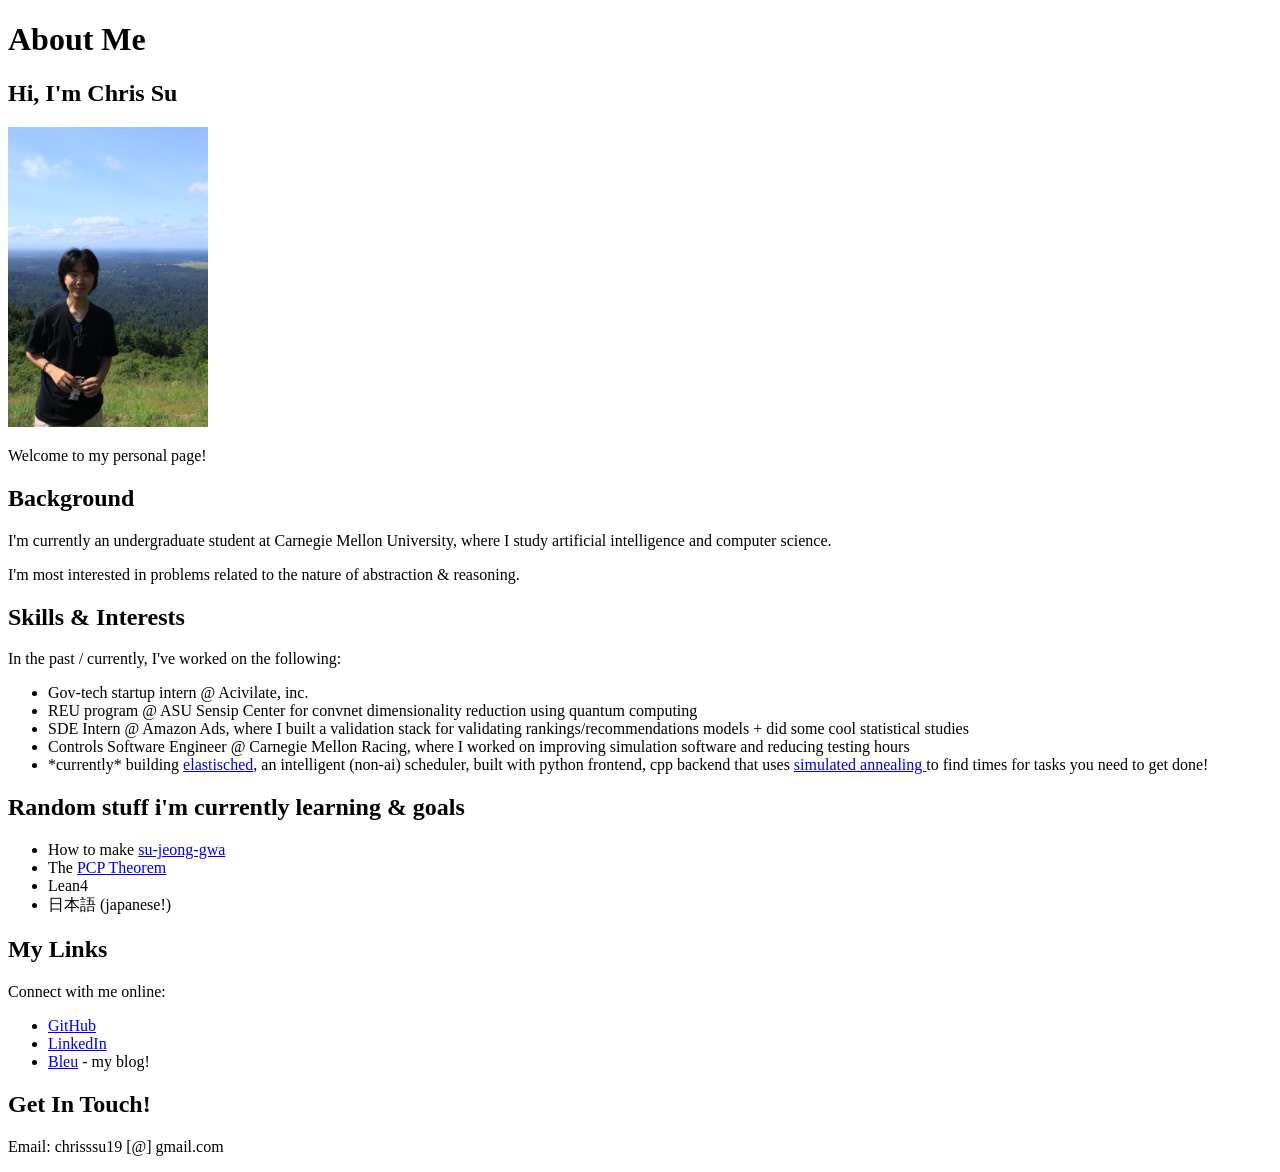
==== index.html @ 4f64fe0f "New index" ====
<!DOCTYPE html>
<html lang="en">
<head>
    <meta charset="UTF-8">
    <meta name="viewport" content="width=device-width, initial-scale=1.0">
    <title>About me - Chris Su</title>
</head>
<body>
    <h1>About Me</h1>
    
    <h2>Hi, I'm Chris Su</h2>
    <img src="assets/profilepic.JPEG" alt="Profile photo of Chris Su" width=200>
    
    <p>Welcome to my personal page!</p>
    
    <h2>Background</h2>
    <p>I'm currently an undergraduate student at Carnegie Mellon University, where I study artificial intelligence and computer science. </p>
    
    <p>I'm most interested in problems related to the nature of abstraction & reasoning.</p>

    <h2>Skills & Interests</h2>
    <p>In the past / currently, I've worked on the following:</p>
    <ul>
        <li>Gov-tech startup intern @ Acivilate, inc.</li>
        <li>REU program @ ASU Sensip Center for convnet dimensionality reduction using quantum computing</li>
        <li>SDE Intern @ Amazon Ads, where I built a validation stack for validating rankings/recommendations models + did some cool statistical studies</li>
        <li>Controls Software Engineer @ Carnegie Mellon Racing, where I worked on improving simulation software and reducing testing hours</li>
        <li>*currently* building <a href="https://www.github.com/chrissuu/elastisched">elastisched</a>, an intelligent (non-ai) scheduler, built with python frontend, cpp backend that uses <a href="https://en.wikipedia.org/wiki/Simulated_annealing">simulated annealing </a> to find times for tasks you need to get done!</li>
    </ul>
    
    <h2>Random stuff i'm currently learning & goals</h2>
    <ul>
        <li>How to make <a href="https://en.wikipedia.org/wiki/Sujeonggwa">su-jeong-gwa</a></li>
        <li>The <a href="https://en.wikipedia.org/wiki/PCP_theorem">PCP Theorem</a></li>
        <li>Lean4</li>
        <li>日本語 (japanese!)</li>
    </ul>
    
    <h2>My Links</h2>
    <p>Connect with me online:</p>
    <ul>
        <li><a href="https://www.github.com/chrissuu">GitHub</a></li>
        <li><a href="https://www.linkedin.com/in/chrissuu">LinkedIn</a></li>
        <li><a href="https://www.chrissuu.com/bleu">Bleu</a> - my blog!</li>
    </ul>
    
    <h2>Get In Touch!</h2>
    <p>Email: chrisssu19 [@] gmail.com</a></p>
</body>
</html>
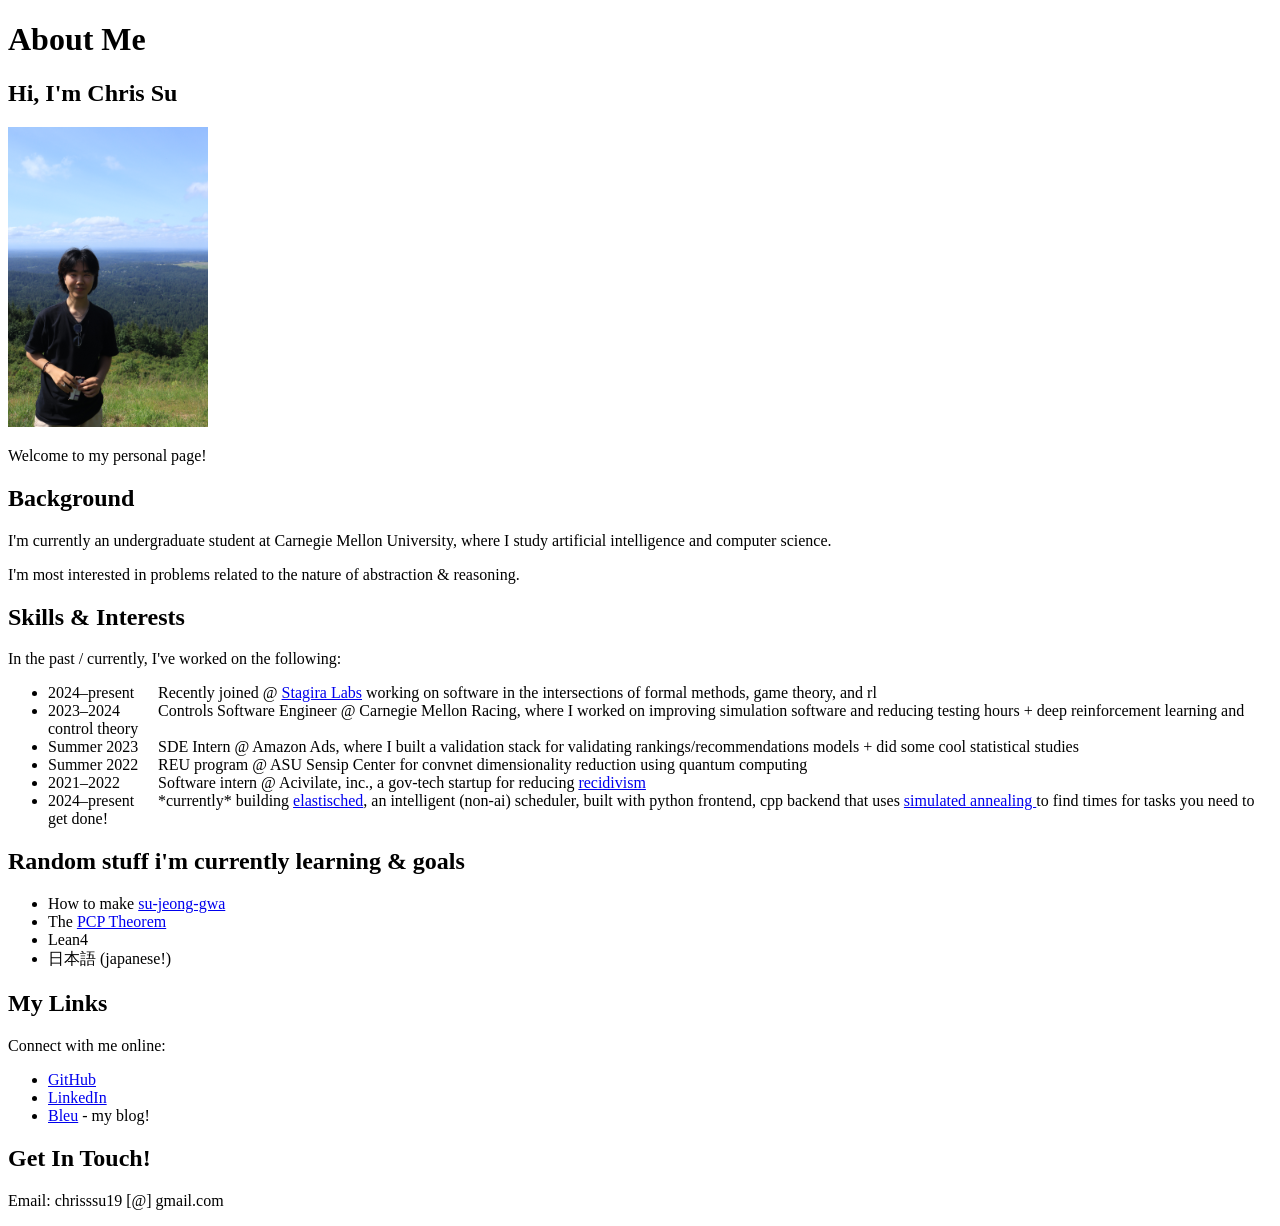
==== commit 625f3652: "[Feature] new footnotes, updated about" ====
--- a/index.html
+++ b/index.html
@@ -21,11 +21,12 @@
     <h2>Skills & Interests</h2>
     <p>In the past / currently, I've worked on the following:</p>
     <ul>
-        <li>Gov-tech startup intern @ Acivilate, inc.</li>
-        <li>REU program @ ASU Sensip Center for convnet dimensionality reduction using quantum computing</li>
-        <li>SDE Intern @ Amazon Ads, where I built a validation stack for validating rankings/recommendations models + did some cool statistical studies</li>
-        <li>Controls Software Engineer @ Carnegie Mellon Racing, where I worked on improving simulation software and reducing testing hours</li>
-        <li>*currently* building <a href="https://www.github.com/chrissuu/elastisched">elastisched</a>, an intelligent (non-ai) scheduler, built with python frontend, cpp backend that uses <a href="https://en.wikipedia.org/wiki/Simulated_annealing">simulated annealing </a> to find times for tasks you need to get done!</li>
+        <li><span style="display:inline-block; width:110px;">2024–present</span>Recently joined @ <a href="https://www.stagiralabs.com">Stagira Labs</a> working on software in the intersections of formal methods, game theory, and rl</li>
+        <li><span style="display:inline-block; width:110px;">2023–2024</span>Controls Software Engineer @ Carnegie Mellon Racing, where I worked on improving simulation software and reducing testing hours + deep reinforcement learning and control theory</li>
+        <li><span style="display:inline-block; width:110px;">Summer 2023</span>SDE Intern @ Amazon Ads, where I built a validation stack for validating rankings/recommendations models + did some cool statistical studies</li>
+        <li><span style="display:inline-block; width:110px;">Summer 2022</span>REU program @ ASU Sensip Center for convnet dimensionality reduction using quantum computing</li>
+        <li><span style="display:inline-block; width:110px;">2021–2022</span>Software intern @ Acivilate, inc., a gov-tech startup for reducing <a href="https://en.wikipedia.org/wiki/Recidivism">recidivism</a></li>
+        <li><span style="display:inline-block; width:110px;">2024–present</span>*currently* building <a href="https://www.github.com/chrissuu/elastisched">elastisched</a>, an intelligent (non-ai) scheduler, built with python frontend, cpp backend that uses <a href="https://en.wikipedia.org/wiki/Simulated_annealing">simulated annealing </a> to find times for tasks you need to get done!</li>
     </ul>
     
     <h2>Random stuff i'm currently learning & goals</h2>
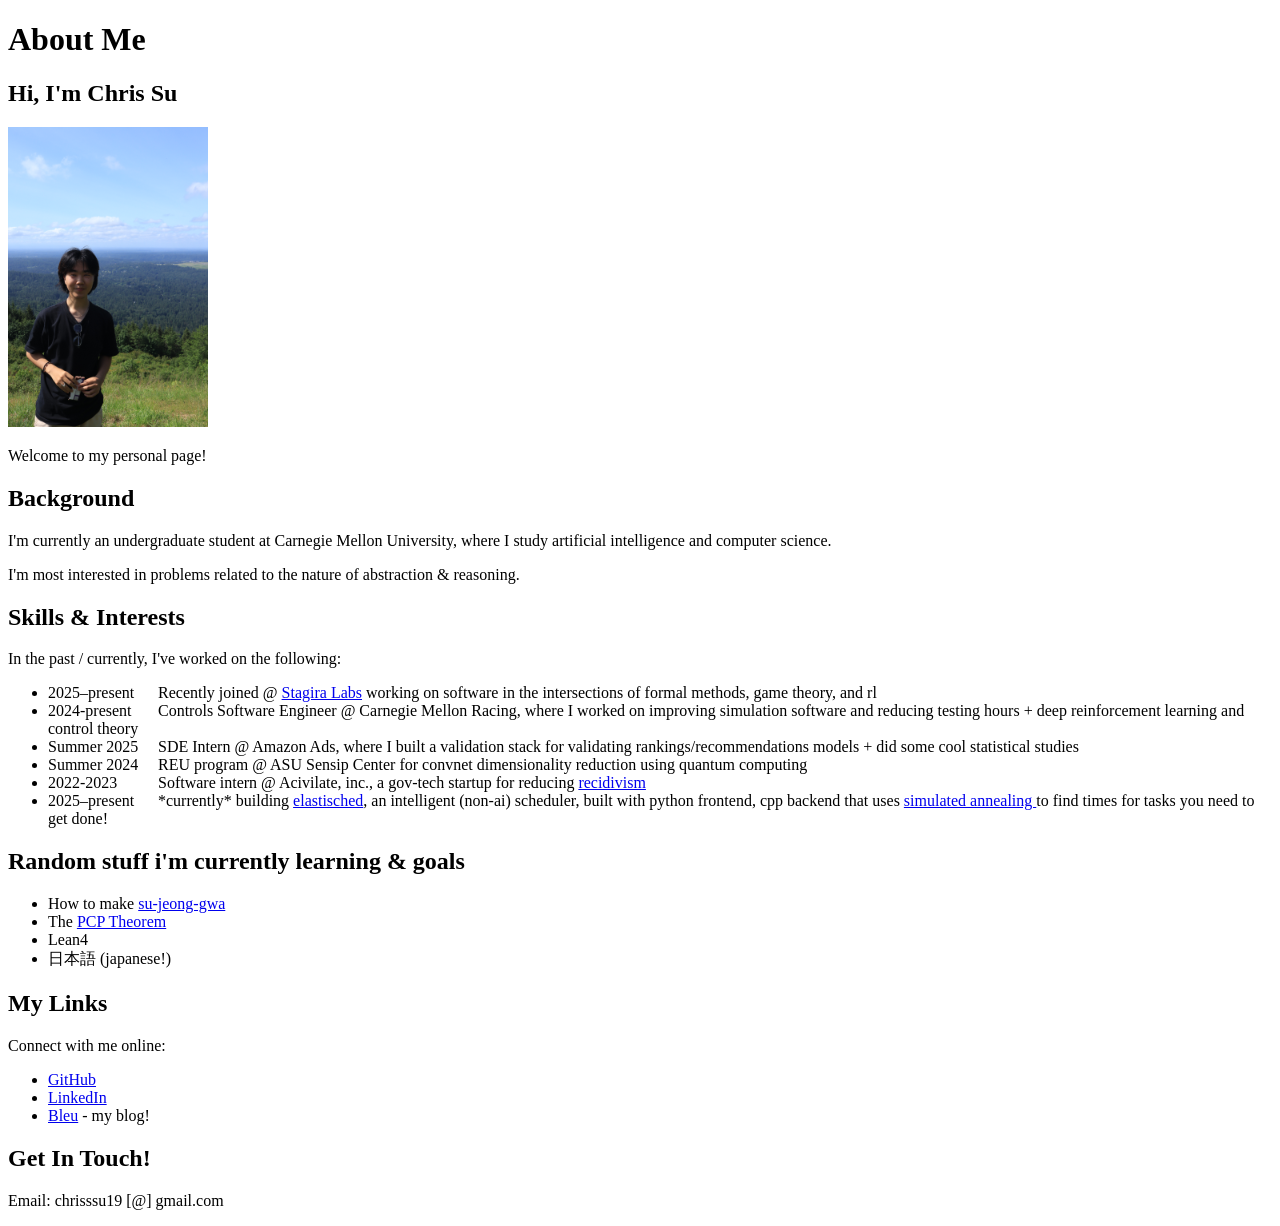
==== commit 51c0b556: "[Fix] fixed dates" ====
--- a/index.html
+++ b/index.html
@@ -21,12 +21,12 @@
     <h2>Skills & Interests</h2>
     <p>In the past / currently, I've worked on the following:</p>
     <ul>
-        <li><span style="display:inline-block; width:110px;">2024–present</span>Recently joined @ <a href="https://www.stagiralabs.com">Stagira Labs</a> working on software in the intersections of formal methods, game theory, and rl</li>
-        <li><span style="display:inline-block; width:110px;">2023–2024</span>Controls Software Engineer @ Carnegie Mellon Racing, where I worked on improving simulation software and reducing testing hours + deep reinforcement learning and control theory</li>
-        <li><span style="display:inline-block; width:110px;">Summer 2023</span>SDE Intern @ Amazon Ads, where I built a validation stack for validating rankings/recommendations models + did some cool statistical studies</li>
-        <li><span style="display:inline-block; width:110px;">Summer 2022</span>REU program @ ASU Sensip Center for convnet dimensionality reduction using quantum computing</li>
-        <li><span style="display:inline-block; width:110px;">2021–2022</span>Software intern @ Acivilate, inc., a gov-tech startup for reducing <a href="https://en.wikipedia.org/wiki/Recidivism">recidivism</a></li>
-        <li><span style="display:inline-block; width:110px;">2024–present</span>*currently* building <a href="https://www.github.com/chrissuu/elastisched">elastisched</a>, an intelligent (non-ai) scheduler, built with python frontend, cpp backend that uses <a href="https://en.wikipedia.org/wiki/Simulated_annealing">simulated annealing </a> to find times for tasks you need to get done!</li>
+        <li><span style="display:inline-block; width:110px;">2025–present</span>Recently joined @ <a href="https://www.stagiralabs.com">Stagira Labs</a> working on software in the intersections of formal methods, game theory, and rl</li>
+        <li><span style="display:inline-block; width:110px;">2024-present</span>Controls Software Engineer @ Carnegie Mellon Racing, where I worked on improving simulation software and reducing testing hours + deep reinforcement learning and control theory</li>
+        <li><span style="display:inline-block; width:110px;">Summer 2025</span>SDE Intern @ Amazon Ads, where I built a validation stack for validating rankings/recommendations models + did some cool statistical studies</li>
+        <li><span style="display:inline-block; width:110px;">Summer 2024</span>REU program @ ASU Sensip Center for convnet dimensionality reduction using quantum computing</li>
+        <li><span style="display:inline-block; width:110px;">2022-2023</span>Software intern @ Acivilate, inc., a gov-tech startup for reducing <a href="https://en.wikipedia.org/wiki/Recidivism">recidivism</a></li>
+        <li><span style="display:inline-block; width:110px;">2025–present</span>*currently* building <a href="https://www.github.com/chrissuu/elastisched">elastisched</a>, an intelligent (non-ai) scheduler, built with python frontend, cpp backend that uses <a href="https://en.wikipedia.org/wiki/Simulated_annealing">simulated annealing </a> to find times for tasks you need to get done!</li>
     </ul>
     
     <h2>Random stuff i'm currently learning & goals</h2>
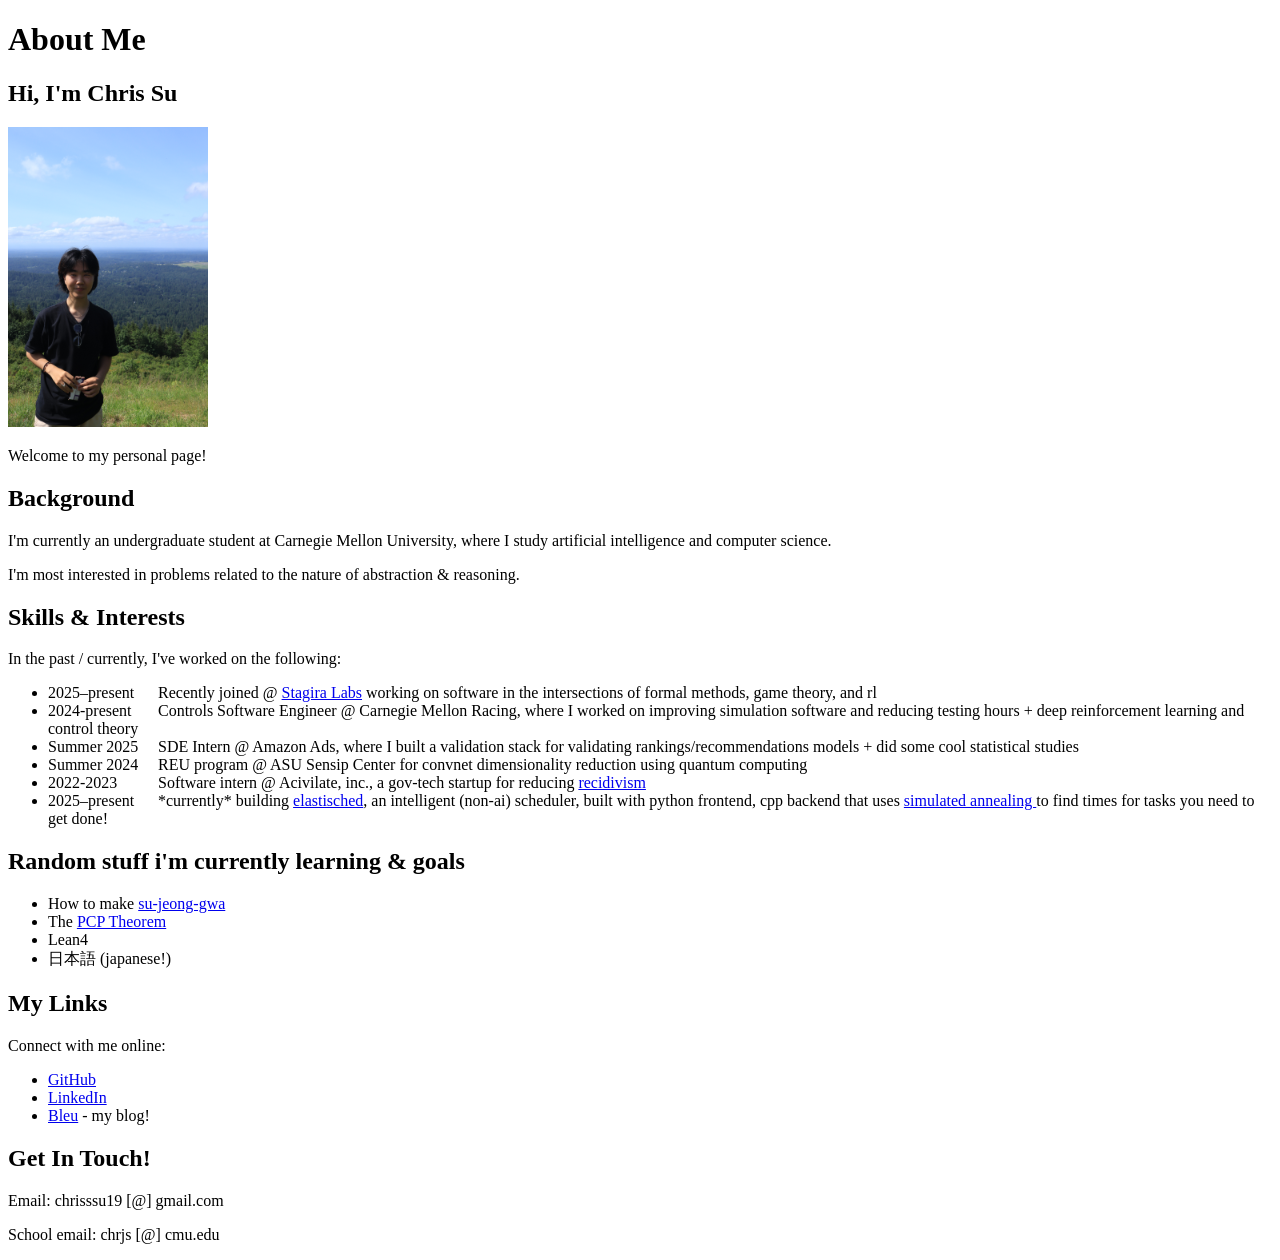
==== commit e5cd1d30: "Update emails" ====
--- a/index.html
+++ b/index.html
@@ -47,5 +47,6 @@
     
     <h2>Get In Touch!</h2>
     <p>Email: chrisssu19 [@] gmail.com</a></p>
+    <p>School email: chrjs [@] cmu.edu</a></p>
 </body>
 </html>
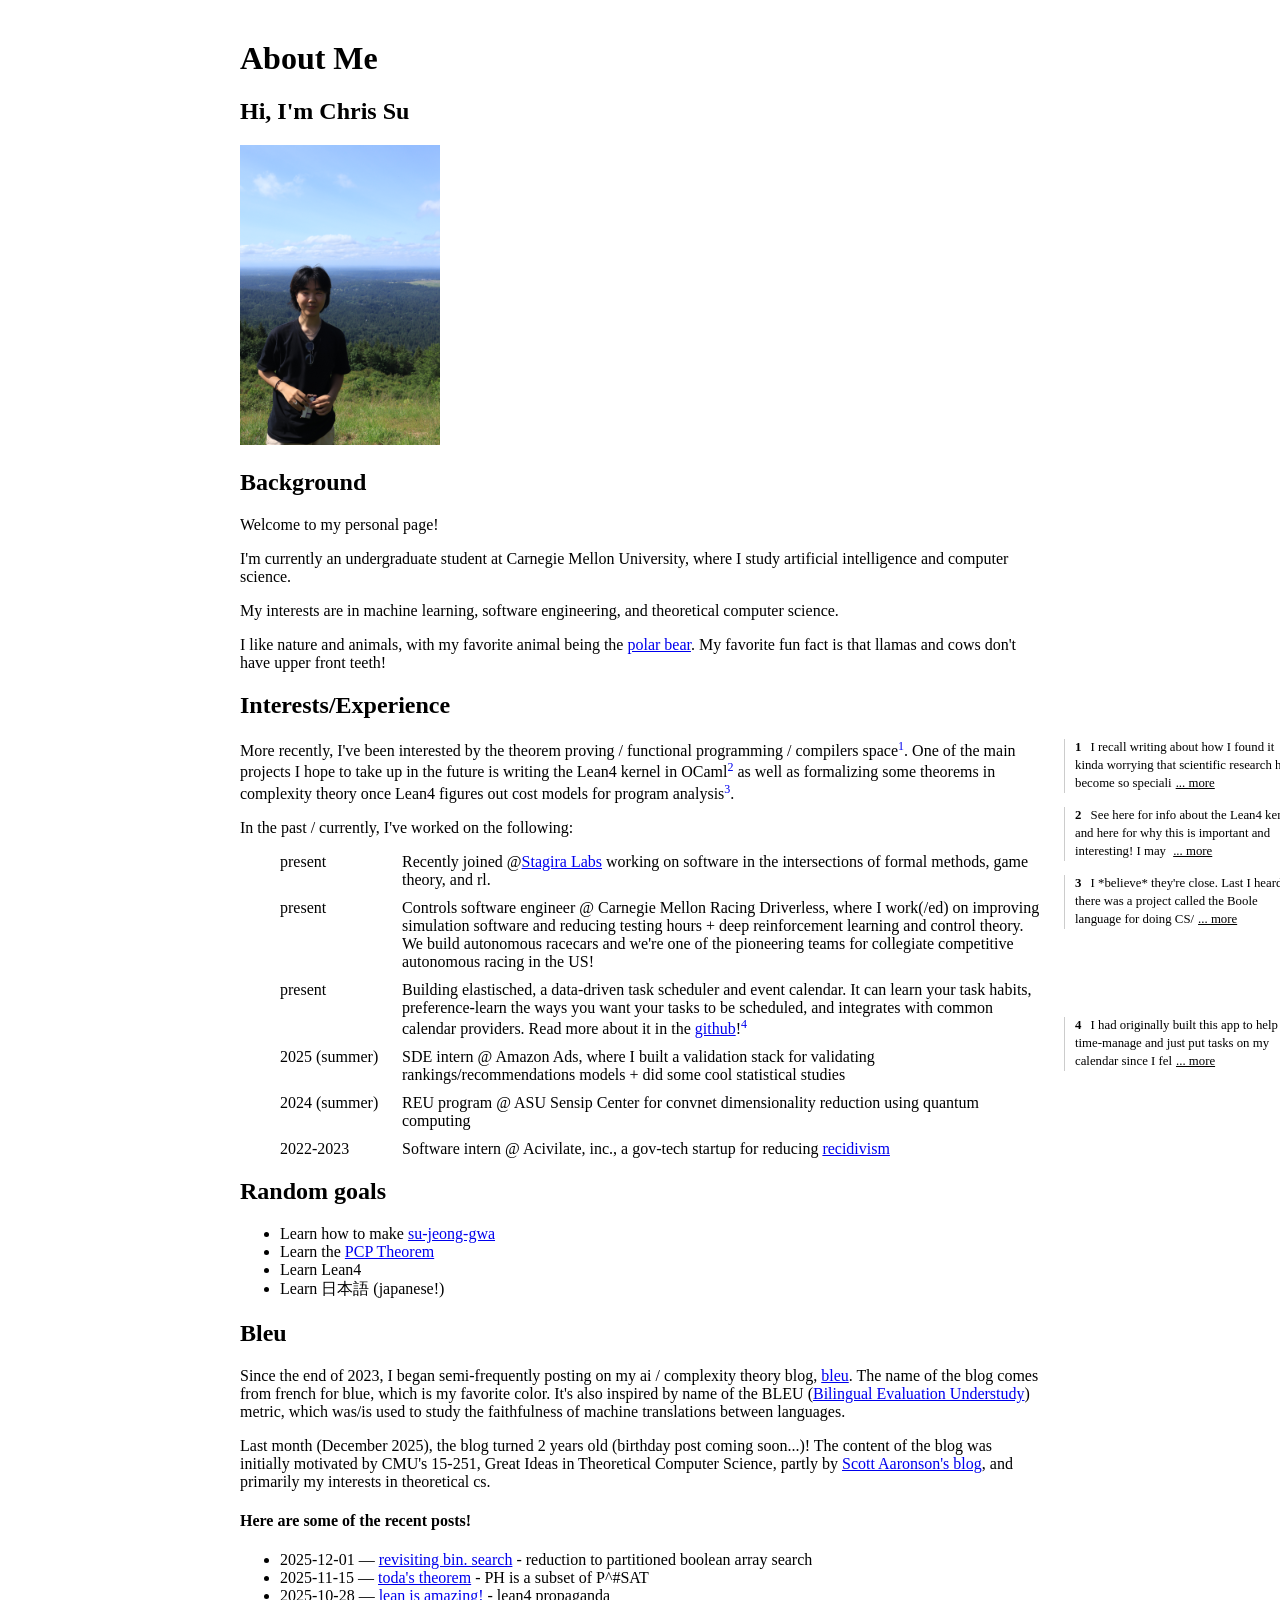
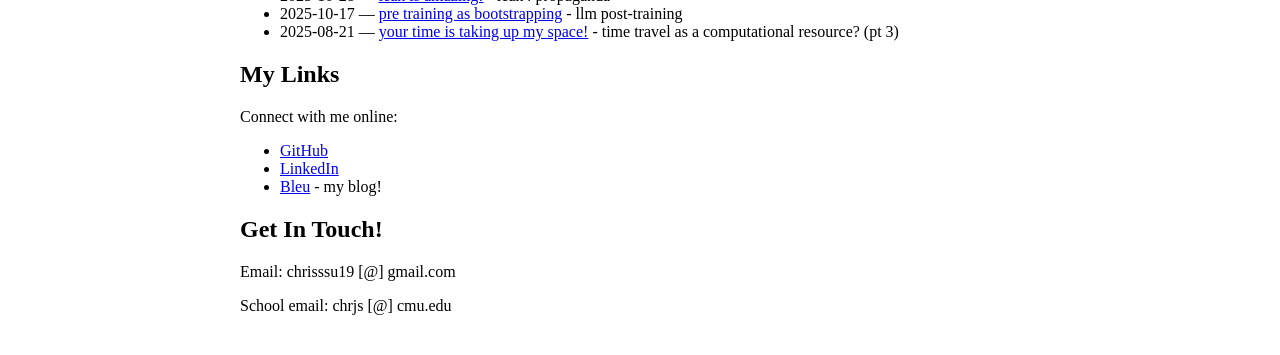
==== commit 2537ecaa: "Re-vamped portfolio" ====
--- a/index.html
+++ b/index.html
@@ -4,37 +4,92 @@
     <meta charset="UTF-8">
     <meta name="viewport" content="width=device-width, initial-scale=1.0">
     <title>About me - Chris Su</title>
+    <link rel="stylesheet" href="styles.css">
 </head>
 <body>
+    <div class="content">
     <h1>About Me</h1>
     
     <h2>Hi, I'm Chris Su</h2>
     <img src="assets/profilepic.JPEG" alt="Profile photo of Chris Su" width=200>
     
+    <h2>Background</h2>
     <p>Welcome to my personal page!</p>
+    <p>I'm currently an undergraduate student at Carnegie Mellon University, where I 
+        study artificial intelligence and computer science. </p>
+    <p>My interests are in machine learning, software engineering, and theoretical computer science. </p>
     
-    <h2>Background</h2>
-    <p>I'm currently an undergraduate student at Carnegie Mellon University, where I study artificial intelligence and computer science. </p>
-    
-    <p>I'm most interested in problems related to the nature of abstraction & reasoning.</p>
+    <p>I like nature and animals, with my favorite animal being 
+        the <a href="https://chrissuu.com/rito" id="rito-link">polar bear</a>.
+        My favorite fun fact is that llamas and cows don't have upper front teeth!</p>
 
-    <h2>Skills & Interests</h2>
+    <h2>Interests/Experience</h2>
+    </p>More recently, I've been interested by the theorem proving / functional programming / 
+        compilers space<a class="footnote" href="#fn-form">1</a>. One of the main projects I 
+        hope to take up in the future is writing the Lean4 kernel in OCaml<a class="footnote" href="#fn-lean">2</a> 
+        as well as formalizing some theorems in complexity theory once Lean4 figures out cost models 
+        for program analysis<a class="footnote" href="#fn-cook-levin">3</a>. 
+
+    </p>
     <p>In the past / currently, I've worked on the following:</p>
     <ul>
-        <li><span style="display:inline-block; width:110px;">2025–present</span>Recently joined @ <a href="https://www.stagiralabs.com">Stagira Labs</a> working on software in the intersections of formal methods, game theory, and rl</li>
-        <li><span style="display:inline-block; width:110px;">2024-present</span>Controls Software Engineer @ Carnegie Mellon Racing, where I worked on improving simulation software and reducing testing hours + deep reinforcement learning and control theory</li>
-        <li><span style="display:inline-block; width:110px;">Summer 2025</span>SDE Intern @ Amazon Ads, where I built a validation stack for validating rankings/recommendations models + did some cool statistical studies</li>
-        <li><span style="display:inline-block; width:110px;">Summer 2024</span>REU program @ ASU Sensip Center for convnet dimensionality reduction using quantum computing</li>
-        <li><span style="display:inline-block; width:110px;">2022-2023</span>Software intern @ Acivilate, inc., a gov-tech startup for reducing <a href="https://en.wikipedia.org/wiki/Recidivism">recidivism</a></li>
-        <li><span style="display:inline-block; width:110px;">2025–present</span>*currently* building <a href="https://www.github.com/chrissuu/elastisched">elastisched</a>, an intelligent (non-ai) scheduler, built with python frontend, cpp backend that uses <a href="https://en.wikipedia.org/wiki/Simulated_annealing">simulated annealing </a> to find times for tasks you need to get done!</li>
+        <li class="experience-item"><span class="experience-date">present</span><span>
+            Recently joined @<a href="#" data-link="stagira-labs">Stagira Labs</a> working on 
+            software in the intersections of formal methods, game theory, and rl. </span></li>
+
+        <li class="experience-item"><span class="experience-date">present</span><span>
+            Controls software engineer @ Carnegie Mellon Racing Driverless, where I work(/ed)
+             on improving simulation software and reducing testing hours + deep reinforcement 
+             learning and control theory. We build autonomous racecars and we're one of the 
+             pioneering teams for collegiate competitive autonomous racing in the US!</span></li>
+
+        <li class="experience-item"><span class="experience-date">present</span><span>
+            Building elastisched, a data-driven task scheduler and event calendar. It can 
+            learn your task habits, preference-learn the ways you want your tasks to be scheduled, 
+            and integrates with common calendar providers. Read more about it in 
+            the <a href="https://www.github.com/chrissuu/elastisched">github</a>!<a class="footnote" 
+            href="#fn-elastisched">4</a></span></li>
+
+        <li class="experience-item"><span class="experience-date">2025 (summer)</span><span>
+            SDE intern @ Amazon Ads, where I built a validation stack for validating 
+            rankings/recommendations models + did some cool statistical studies</span></li>
+
+        <li class="experience-item"><span class="experience-date">2024 (summer)</span><span>
+            REU program @ ASU Sensip Center for convnet dimensionality reduction using quantum computing</span></li>
+
+        <li class="experience-item"><span class="experience-date">2022-2023</span><span>
+            Software intern @ Acivilate, inc., a gov-tech startup for reducing <a href="#" 
+            data-link="recidivism">recidivism</a></span></li>
+
     </ul>
     
-    <h2>Random stuff i'm currently learning & goals</h2>
+    <h2>Random goals</h2>
     <ul>
-        <li>How to make <a href="https://en.wikipedia.org/wiki/Sujeonggwa">su-jeong-gwa</a></li>
-        <li>The <a href="https://en.wikipedia.org/wiki/PCP_theorem">PCP Theorem</a></li>
-        <li>Lean4</li>
-        <li>日本語 (japanese!)</li>
+        <li>Learn how to make <a href="#" data-link="sujeonggwa">su-jeong-gwa</a></li>
+        <li>Learn the <a href="#" data-link="pcp-theorem">PCP Theorem</a></li>
+        <li>Learn Lean4</li>
+        <li>Learn 日本語 (japanese!)</li>
+    </ul>
+
+    <h2>Bleu</h2>
+    <p>Since the end of 2023, I began semi-frequently posting on my ai / complexity theory 
+        blog, <a href="https://chrissuu.com/bleu">bleu</a>. The name of the blog comes from french 
+        for blue, which is my favorite color. It's also inspired by name of the BLEU (<a href="#" data-link="bleu-metric">Bilingual 
+        Evaluation Understudy</a>) metric, which was/is used to study the faithfulness of machine translations between languages. </p>
+    <p>Last month (December 2025), the blog turned 2 years old (birthday post coming soon...)! The content of 
+        the blog was initially motivated by CMU's 15-251, Great Ideas in Theoretical Computer Science, 
+        partly by <a href="#" data-link="scott-aaronson-blog">Scott Aaronson's blog</a>, and primarily 
+        my interests in theoretical cs. </p>
+    
+    <h4>Here are some of the recent posts!</h4>  
+    <ul id="bleu-recent-posts">
+        <!-- recent-posts:start -->
+        <li>2025-12-01 — <a href="https://www.chrissuu.com/bleu/2025-12-01-bin-search/">revisiting bin. search</a> - reduction to partitioned boolean array search</li>
+        <li>2025-11-15 — <a href="https://www.chrissuu.com/bleu/2025-11-15-todas-theorem/">toda's theorem</a> - PH is a subset of P^#SAT</li>
+        <li>2025-10-28 — <a href="https://www.chrissuu.com/bleu/2025-10-28-lean/">lean is amazing!</a> - lean4 propaganda</li>
+        <li>2025-10-17 — <a href="https://www.chrissuu.com/bleu/2025-10-17-bootstrapping-llm/">pre training as bootstrapping</a> - llm post-training</li>
+        <li>2025-08-21 — <a href="https://www.chrissuu.com/bleu/2025-08-21-pspace-ctc/">your time is taking up my space!</a> - time travel as a computational resource? (pt 3)</li>
+        <!-- recent-posts:end -->
     </ul>
     
     <h2>My Links</h2>
@@ -48,5 +103,43 @@
     <h2>Get In Touch!</h2>
     <p>Email: chrisssu19 [@] gmail.com</a></p>
     <p>School email: chrjs [@] cmu.edu</a></p>
+    <section class="footnotes">
+        <ol>
+            <li id="fn-form">
+                <p>I recall writing about how I found it kinda worrying that scientific research has become so
+                    specialized that only a handful of experts can really verify papers in the field. (Auto)Formalization
+                    to me is one of the most important projects that will break us free of verification bottleneck. 
+                    Assuming you trust proof assistants, compilable code gets you verification of papers 
+                    (and results) for free. This makes science modular (like code), at the cost of abstracting away
+                    the intuition of an idea/proof, which is often more important than the implications. But, I think
+                    this is not that big of a problem, since we can have translations of formal code back 
+                    into natural language. 
+                </p>
+            </li>
+            <li id="fn-lean">
+                <p>See <a href="#" data-link="lean-kernel-overview">here</a> for info about the Lean4 kernel, 
+                    and <a href="#" data-link="lean-kernel-reference">here</a> for why this is important and 
+                    interesting! I may look for a partner to help me with this, and if this interests you, please 
+                    reach out to me!</p>
+            </li>
+            <li id="fn-cook-levin">
+                <p>I *believe* they're close. Last I heard, there was a project called the Boole language for doing
+                    CS/algo stuff, but I haven't checked on it in a long time. Some theorems 
+                    I have in mind are: <a href="#" data-link="cook-levin">Cook-Levin theorem</a>, 
+                    {ambitiously} the <a href=$" data-link="pcp-theorem">PCP theorem</a> (Dinur's proof could work too), 
+                    or PSPACE=IP.</p>
+            </li>
+            <li id="fn-elastisched">
+                <p>I had originally built this app to help me time-manage and just put tasks on my calendar since
+                    I felt I was wasting time scheduling things myself. It has helped me incredibly recently, 
+                    and I think there's some interesting ways to improve it! I am looking for co-founders/maintainers
+                    and have some ideas for the future of this project!</p>
+            </li>
+        </ol>
+    </section>
+    </div>
+    <script src="links.js"></script>
+    <script src="main.js"></script>
+    <script src="footnotes.js"></script>
 </body>
 </html>
--- a/styles.css
+++ b/styles.css
@@ -0,0 +1,90 @@
+body {
+    max-width: 100ch;
+    margin: 40px auto;
+    padding: 0 16px;
+}
+.content {
+    position: relative;
+}
+.experience-item {
+    display: flex;
+    align-items: flex-start;
+}
+.experience-date {
+    flex: 0 0 110px;
+    text-align: left;
+    margin-right: 12px;
+}
+.experience-item + .experience-item {
+    margin-top: 10px;
+}
+a.footnote {
+    vertical-align: super;
+    font-size: 0.75em;
+    text-decoration: none;
+}
+.footnote-ellipsis {
+    background: none;
+    border: none;
+    color: inherit;
+    cursor: pointer;
+    font: inherit;
+    padding: 0 0 0 4px;
+    text-decoration: underline;
+}
+.footnotes {
+    font-size: 0.8em;
+}
+.footnotes p {
+    margin: 0;
+}
+.sidenotes {
+    position: absolute;
+    top: 0;
+    right: -264px;
+    width: 240px;
+    font-size: 0.8em;
+    line-height: 1.4;
+}
+.sidenote {
+    position: absolute;
+    right: 0;
+    padding-left: 10px;
+    border-left: 1px solid rgba(0, 0, 0, 0.2);
+}
+.sidenote-number {
+    font-weight: bold;
+    margin-right: 6px;
+}
+.has-sidenotes .footnotes {
+    display: none;
+}
+.inline-footnote {
+    display: block;
+    margin: 12px 0 16px;
+    font-size: 0.78em;
+    border-left: 2px solid rgba(0, 0, 0, 0.2);
+    padding-left: 10px;
+    background-color: transparent;
+}
+.inline-footnote-number {
+    font-weight: bold;
+    margin-right: 6px;
+}
+.has-inline-footnotes .footnotes {
+    display: none;
+}
+@media (max-width: 1099px) {
+    .content a.footnote {
+        -webkit-tap-highlight-color: transparent;
+    }
+    .sidenotes {
+        display: none;
+    }
+    .has-sidenotes .footnotes {
+        display: block;
+    }
+    .footnotes {
+        display: none;
+    }
+}
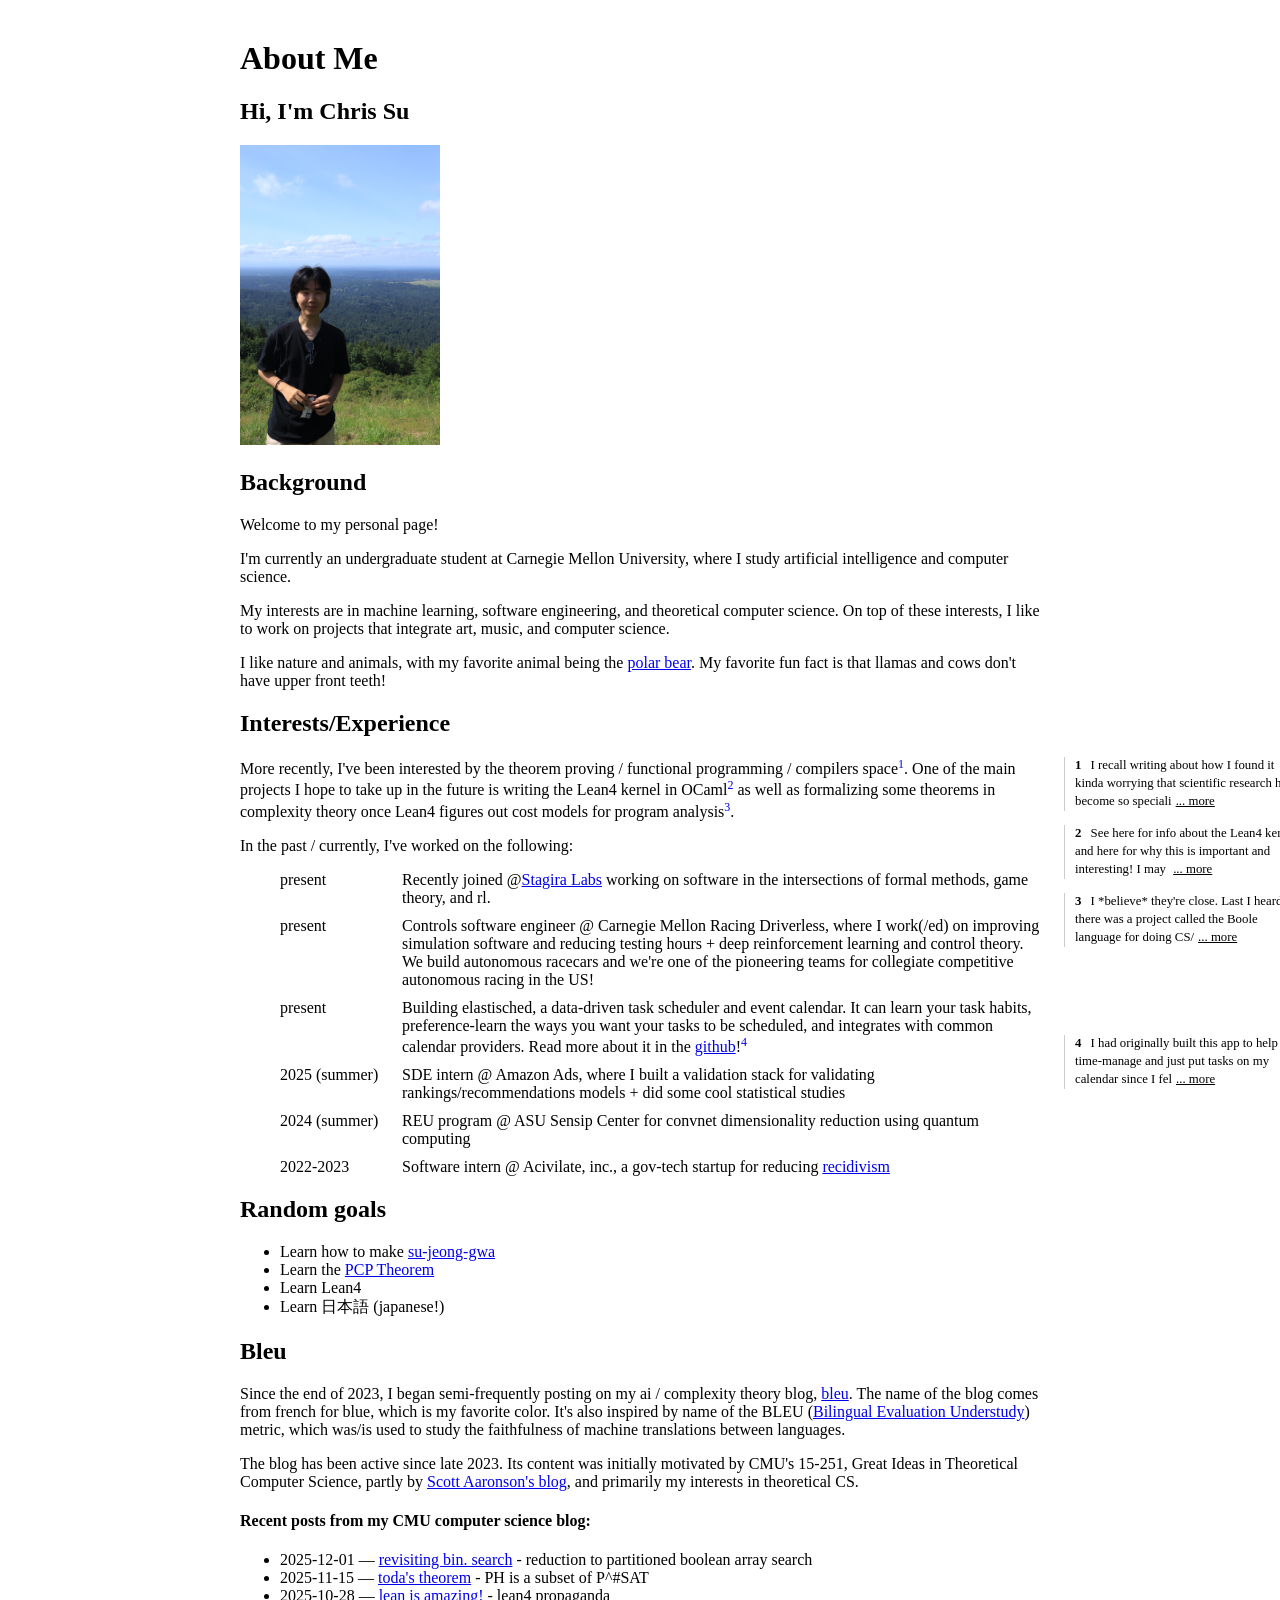
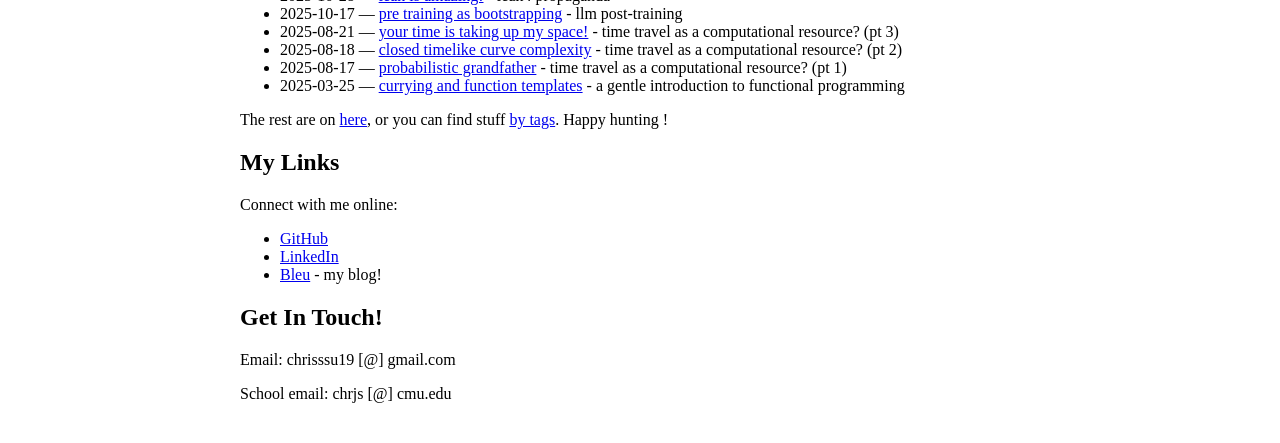
==== commit 480edc0a: "feat: no robots :X" ====
--- a/index.html
+++ b/index.html
@@ -3,7 +3,65 @@
 <head>
     <meta charset="UTF-8">
     <meta name="viewport" content="width=device-width, initial-scale=1.0">
-    <title>About me - Chris Su</title>
+    <title>Chris Su | CMU | AI, Computer Science, and Blog</title>
+    <meta name="description" content="Chris Su is a Carnegie Mellon University (CMU) student in AI and computer science. Explore his blog posts on theoretical CS, machine learning, and mathematics.">
+    <meta name="keywords" content="Chris Su, CMU, Carnegie Mellon University, AI, computer science, theoretical computer science, blog">
+    <meta name="author" content="Chris Su">
+    <meta name="robots" content="index,follow,max-image-preview:large">
+    <link rel="canonical" href="https://www.chrissuu.com/">
+    <link rel="alternate" type="application/rss+xml" title="bleu blog feed" href="https://www.chrissuu.com/bleu/feed.xml">
+
+    <meta property="og:type" content="website">
+    <meta property="og:title" content="Chris Su | CMU | AI, Computer Science, and Blog">
+    <meta property="og:description" content="Personal site of Chris Su (CMU). Includes recent posts from his computer science and AI blog.">
+    <meta property="og:url" content="https://www.chrissuu.com/">
+    <meta property="og:image" content="https://www.chrissuu.com/assets/profilepic.JPEG">
+
+    <meta name="twitter:card" content="summary_large_image">
+    <meta name="twitter:title" content="Chris Su | CMU | AI, Computer Science, and Blog">
+    <meta name="twitter:description" content="Personal site of Chris Su (CMU) with links to recent blog posts on AI and theoretical computer science.">
+    <meta name="twitter:image" content="https://www.chrissuu.com/assets/profilepic.JPEG">
+
+    <script type="application/ld+json">
+    {
+      "@context": "https://schema.org",
+      "@graph": [
+        {
+          "@type": "Person",
+          "@id": "https://www.chrissuu.com/#person",
+          "name": "Chris Su",
+          "url": "https://www.chrissuu.com/",
+          "affiliation": {
+            "@type": "CollegeOrUniversity",
+            "name": "Carnegie Mellon University (CMU)"
+          },
+          "sameAs": [
+            "https://github.com/chrissuu",
+            "https://www.linkedin.com/in/chrissuu",
+            "https://www.chrissuu.com/bleu"
+          ]
+        },
+        {
+          "@type": "WebSite",
+          "@id": "https://www.chrissuu.com/#website",
+          "url": "https://www.chrissuu.com/",
+          "name": "Chris Su",
+          "publisher": {
+            "@id": "https://www.chrissuu.com/#person"
+          }
+        },
+        {
+          "@type": "CollectionPage",
+          "name": "bleu blog",
+          "url": "https://www.chrissuu.com/bleu/",
+          "about": "Computer science, AI, and mathematics posts by Chris Su",
+          "isPartOf": {
+            "@id": "https://www.chrissuu.com/#website"
+          }
+        }
+      ]
+    }
+    </script>
     <link rel="stylesheet" href="styles.css">
 </head>
 <body>
@@ -17,7 +75,9 @@
     <p>Welcome to my personal page!</p>
     <p>I'm currently an undergraduate student at Carnegie Mellon University, where I 
         study artificial intelligence and computer science. </p>
-    <p>My interests are in machine learning, software engineering, and theoretical computer science. </p>
+    <p>My interests are in machine learning, software engineering, and theoretical computer science. 
+       On top of these interests, I like to work on projects that integrate art, music, and computer science.
+    </p>
     
     <p>I like nature and animals, with my favorite animal being 
         the <a href="https://chrissuu.com/rito" id="rito-link">polar bear</a>.
@@ -76,21 +136,22 @@
         blog, <a href="https://chrissuu.com/bleu">bleu</a>. The name of the blog comes from french 
         for blue, which is my favorite color. It's also inspired by name of the BLEU (<a href="#" data-link="bleu-metric">Bilingual 
         Evaluation Understudy</a>) metric, which was/is used to study the faithfulness of machine translations between languages. </p>
-    <p>Last month (December 2025), the blog turned 2 years old (birthday post coming soon...)! The content of 
-        the blog was initially motivated by CMU's 15-251, Great Ideas in Theoretical Computer Science, 
-        partly by <a href="#" data-link="scott-aaronson-blog">Scott Aaronson's blog</a>, and primarily 
-        my interests in theoretical cs. </p>
-    
-    <h4>Here are some of the recent posts!</h4>  
+    <p>The blog has been active since late 2023. Its content was initially motivated by CMU's 15-251, Great Ideas in Theoretical Computer Science, partly by <a href="#" data-link="scott-aaronson-blog">Scott Aaronson's blog</a>, and primarily my interests in theoretical CS.</p>
+    
+    <h4>Recent posts from my CMU computer science blog:</h4>  
     <ul id="bleu-recent-posts">
         <!-- recent-posts:start -->
-        <li>2025-12-01 — <a href="https://www.chrissuu.com/bleu/2025-12-01-bin-search/">revisiting bin. search</a> - reduction to partitioned boolean array search</li>
-        <li>2025-11-15 — <a href="https://www.chrissuu.com/bleu/2025-11-15-todas-theorem/">toda's theorem</a> - PH is a subset of P^#SAT</li>
-        <li>2025-10-28 — <a href="https://www.chrissuu.com/bleu/2025-10-28-lean/">lean is amazing!</a> - lean4 propaganda</li>
-        <li>2025-10-17 — <a href="https://www.chrissuu.com/bleu/2025-10-17-bootstrapping-llm/">pre training as bootstrapping</a> - llm post-training</li>
-        <li>2025-08-21 — <a href="https://www.chrissuu.com/bleu/2025-08-21-pspace-ctc/">your time is taking up my space!</a> - time travel as a computational resource? (pt 3)</li>
+        <li>2025-12-01 — <a href="https://www.chrissuu.com/bleu/2025-12-01-bin-search/" title="Read &#x27;revisiting bin. search&#x27; on Chris Su&#x27;s CMU blog">revisiting bin. search</a> - reduction to partitioned boolean array search</li>
+        <li>2025-11-15 — <a href="https://www.chrissuu.com/bleu/2025-11-15-todas-theorem/" title="Read &#x27;toda&#x27;s theorem&#x27; on Chris Su&#x27;s CMU blog">toda&#x27;s theorem</a> - PH is a subset of P^#SAT</li>
+        <li>2025-10-28 — <a href="https://www.chrissuu.com/bleu/2025-10-28-lean/" title="Read &#x27;lean is amazing!&#x27; on Chris Su&#x27;s CMU blog">lean is amazing!</a> - lean4 propaganda</li>
+        <li>2025-10-17 — <a href="https://www.chrissuu.com/bleu/2025-10-17-bootstrapping-llm/" title="Read &#x27;pre training as bootstrapping&#x27; on Chris Su&#x27;s CMU blog">pre training as bootstrapping</a> - llm post-training</li>
+        <li>2025-08-21 — <a href="https://www.chrissuu.com/bleu/2025-08-21-pspace-ctc/" title="Read &#x27;your time is taking up my space!&#x27; on Chris Su&#x27;s CMU blog">your time is taking up my space!</a> - time travel as a computational resource? (pt 3)</li>
+        <li>2025-08-18 — <a href="https://www.chrissuu.com/bleu/2025-08-18-ctc-complexity/" title="Read &#x27;closed timelike curve complexity&#x27; on Chris Su&#x27;s CMU blog">closed timelike curve complexity</a> - time travel as a computational resource? (pt 2)</li>
+        <li>2025-08-17 — <a href="https://www.chrissuu.com/bleu/2025-08-17-probabilistic-grandfathers/" title="Read &#x27;probabilistic grandfather&#x27; on Chris Su&#x27;s CMU blog">probabilistic grandfather</a> - time travel as a computational resource? (pt 1)</li>
+        <li>2025-03-25 — <a href="https://www.chrissuu.com/bleu/2025-03-25-function-templates/" title="Read &#x27;currying and function templates&#x27; on Chris Su&#x27;s CMU blog">currying and function templates</a> - a gentle introduction to functional programming</li>
         <!-- recent-posts:end -->
     </ul>
+    <p>The rest are on <a href="https://www.chrissuu.com/bleu/" title="Chris Su CMU blog archive">here</a>, or you can find stuff <a href="https://www.chrissuu.com/bleu/tags/"> by tags</a>. Happy hunting !</p>
     
     <h2>My Links</h2>
     <p>Connect with me online:</p>
@@ -132,8 +193,8 @@
             <li id="fn-elastisched">
                 <p>I had originally built this app to help me time-manage and just put tasks on my calendar since
                     I felt I was wasting time scheduling things myself. It has helped me incredibly recently, 
-                    and I think there's some interesting ways to improve it! I am looking for co-founders/maintainers
-                    and have some ideas for the future of this project!</p>
+                    and I think there's some interesting ways to improve it! I am looking for co-maintainers/co-founders
+		    and have some ideas for the future of this project!</p>
             </li>
         </ol>
     </section>
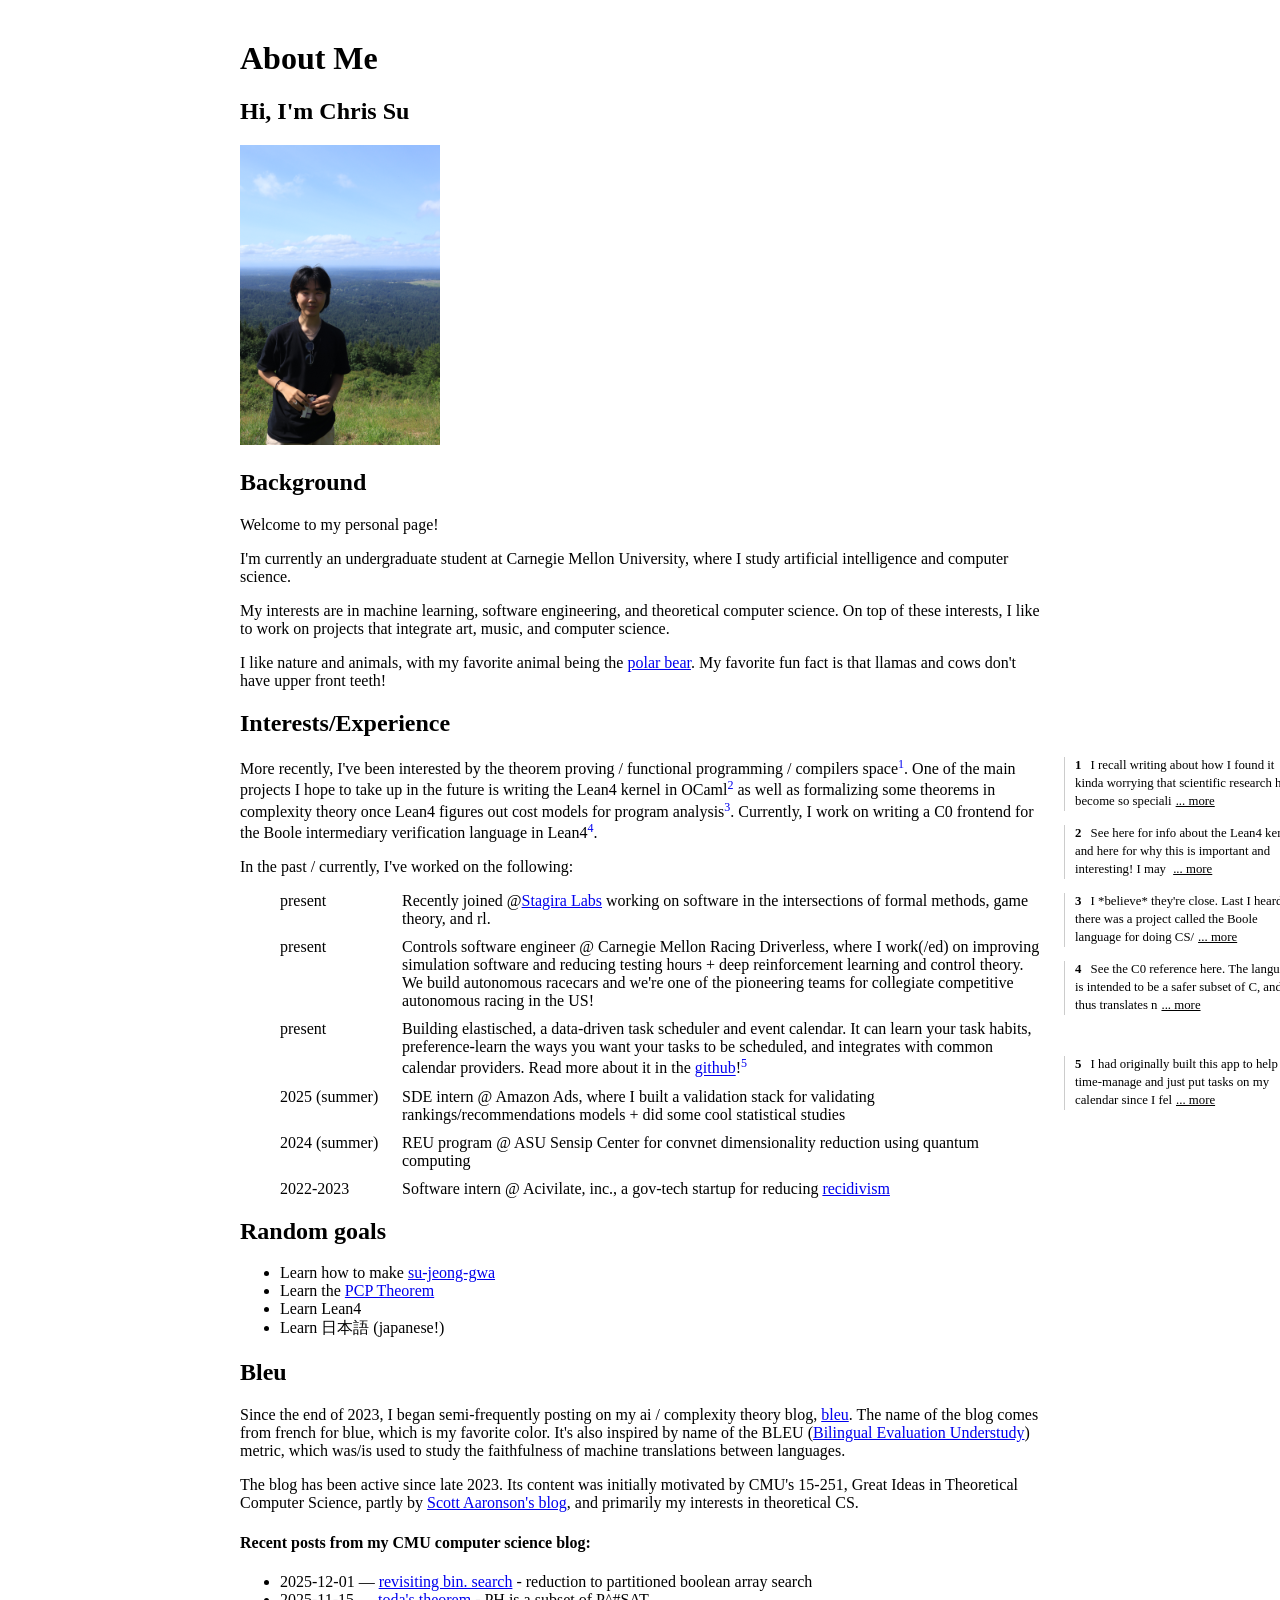
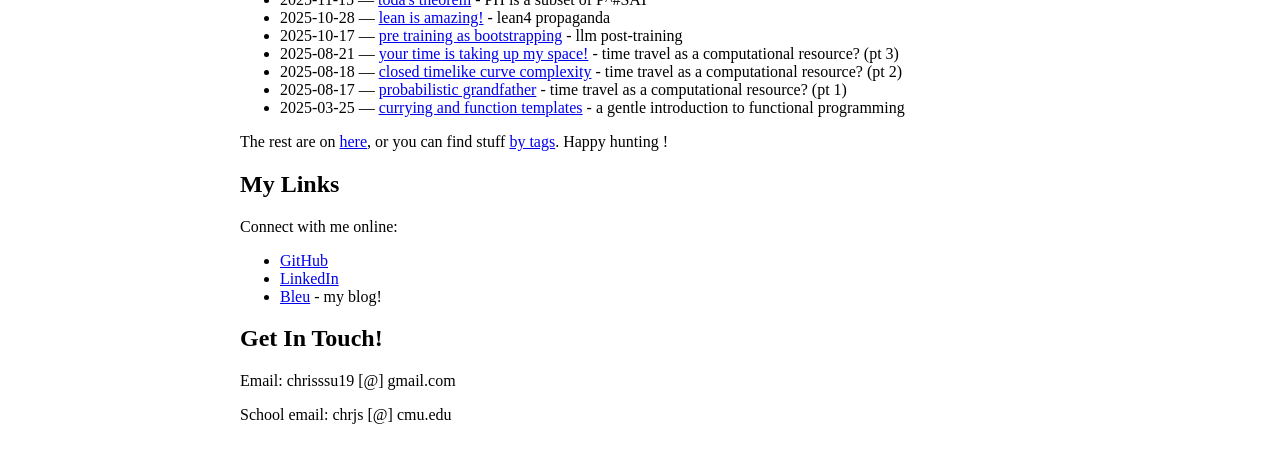
==== commit 1012af9c: "update about me" ====
--- a/index.html
+++ b/index.html
@@ -88,7 +88,8 @@
         compilers space<a class="footnote" href="#fn-form">1</a>. One of the main projects I 
         hope to take up in the future is writing the Lean4 kernel in OCaml<a class="footnote" href="#fn-lean">2</a> 
         as well as formalizing some theorems in complexity theory once Lean4 figures out cost models 
-        for program analysis<a class="footnote" href="#fn-cook-levin">3</a>. 
+        for program analysis<a class="footnote" href="#fn-cook-levin">3</a>. Currently, I work on writing a C0 frontend
+	for the Boole intermediary verification language in Lean4<a class="footnote" href="#fn-c0">4</a>.
 
     </p>
     <p>In the past / currently, I've worked on the following:</p>
@@ -108,7 +109,7 @@
             learn your task habits, preference-learn the ways you want your tasks to be scheduled, 
             and integrates with common calendar providers. Read more about it in 
             the <a href="https://www.github.com/chrissuu/elastisched">github</a>!<a class="footnote" 
-            href="#fn-elastisched">4</a></span></li>
+            href="#fn-elastisched">5</a></span></li>
 
         <li class="experience-item"><span class="experience-date">2025 (summer)</span><span>
             SDE intern @ Amazon Ads, where I built a validation stack for validating 
@@ -194,8 +195,13 @@
                 <p>I had originally built this app to help me time-manage and just put tasks on my calendar since
                     I felt I was wasting time scheduling things myself. It has helped me incredibly recently, 
                     and I think there's some interesting ways to improve it! I am looking for co-maintainers/co-founders
-		    and have some ideas for the future of this project!</p>
-            </li>
+		            and have some ideas for the future of this project!</p>
+            </li>
+	        <li id = "fn-c0">
+		        <p>See the C0 reference <a href="#" data-link="c0-ref">here</a>. The language is intended to be a safer
+		           subset of C, and thus translates nicely to Boole, which has the goals of being able to prove program 
+		           semantics.</p>
+	        </li>
         </ol>
     </section>
     </div>
